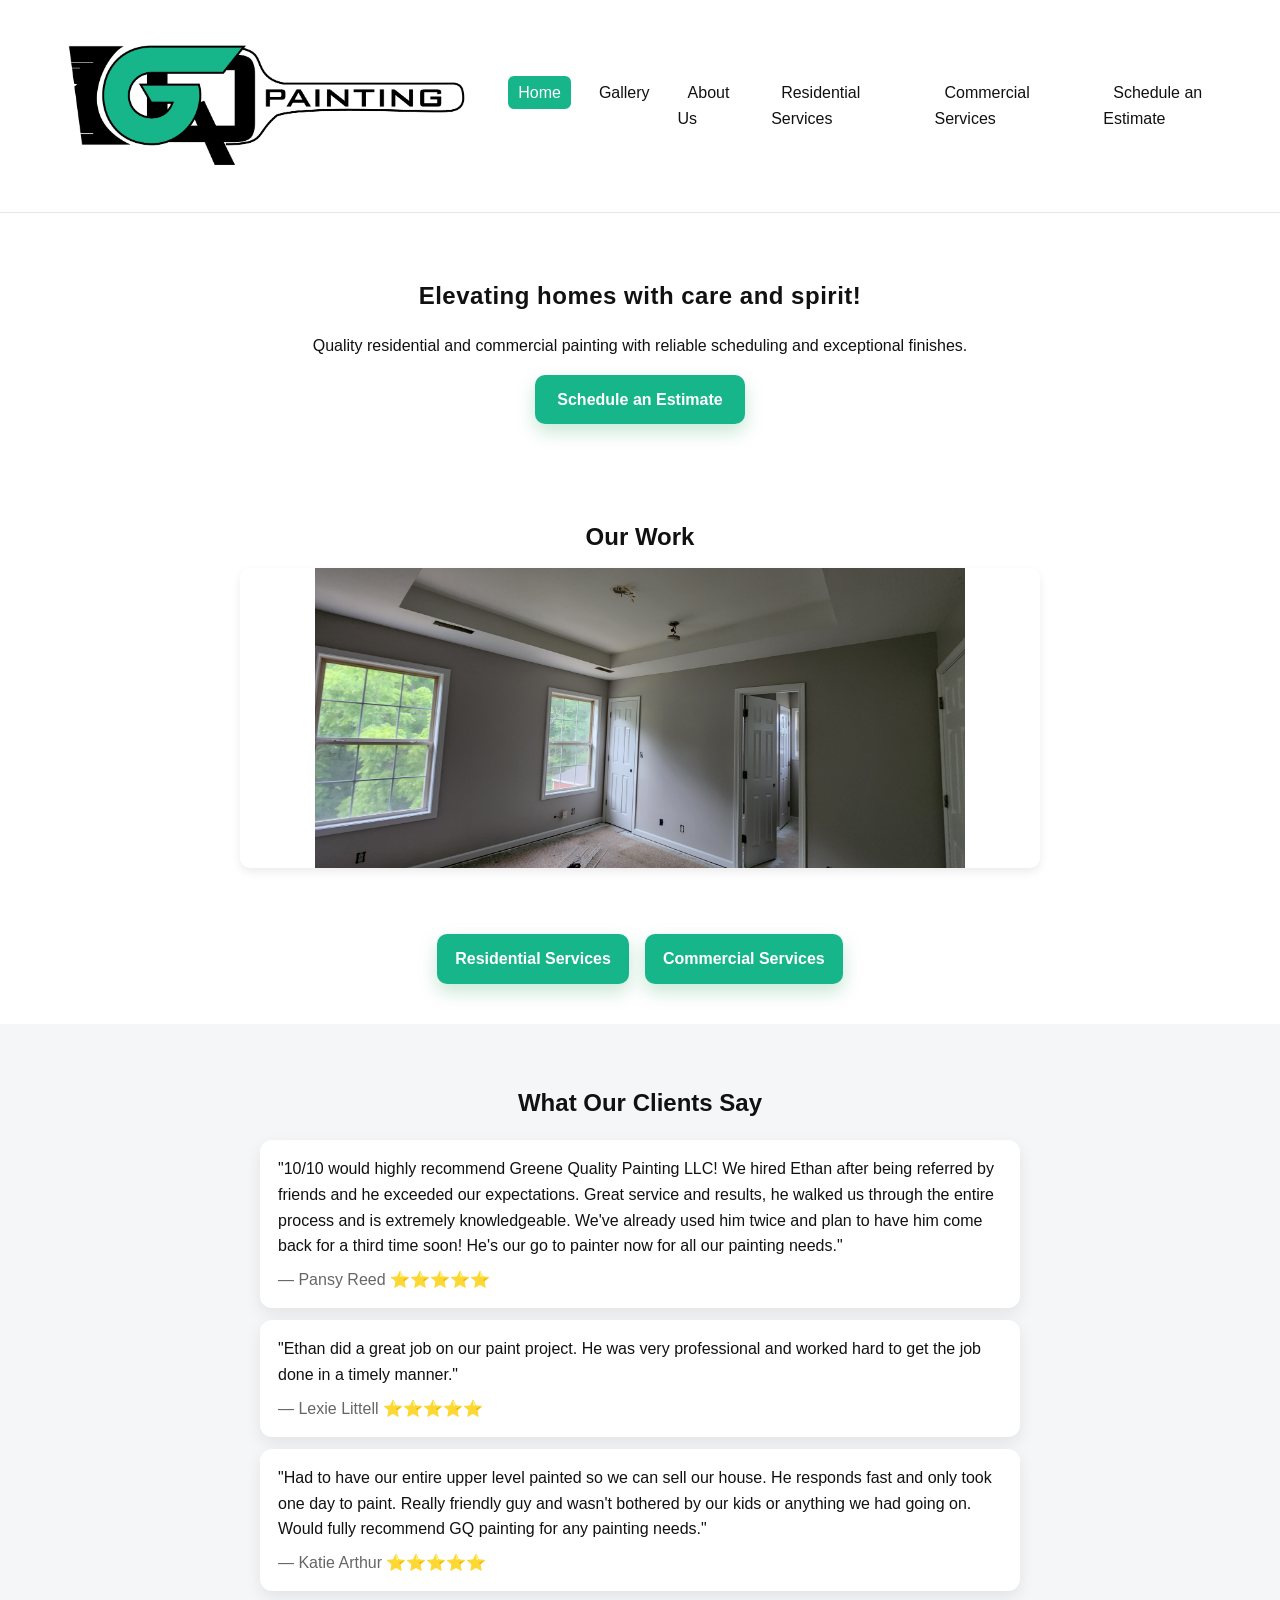
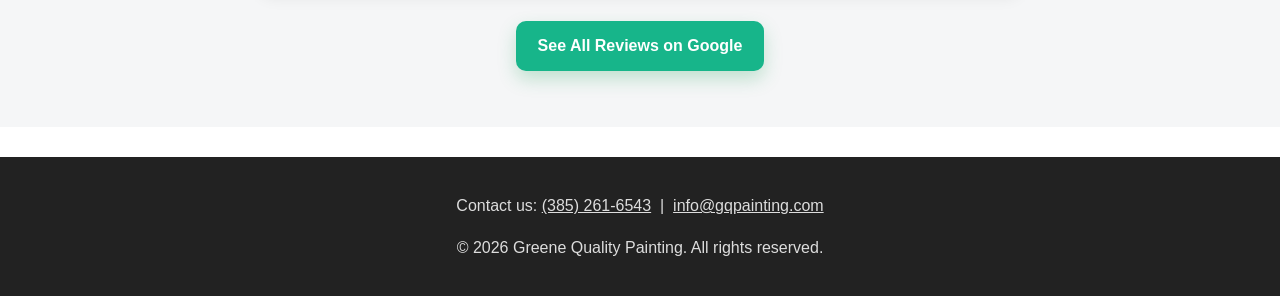
==== index.html @ 49c87656 "Add complete GQ Painting website with images, reviews, and auto-rotating galleries" ====
<!DOCTYPE html>
<html lang="en">
  <head>
    <meta charset="utf-8" />
    <meta name="viewport" content="width=device-width, initial-scale=1" />
    <title>GQ Painting — Elevating homes with care and spirit!</title>
    <meta name="description" content="Residential & commercial painting by GQ Painting. Quality craftsmanship, reliable scheduling, and professional results." />
    <link rel="icon" type="image/png" href="images/logo.png" />
    <link rel="stylesheet" href="css/style.css" />
  </head>

  <body>
    <header>
      <a href="index.html" aria-label="GQ Painting home">
        <img src="images/logo.png" alt="GQ Painting logo" class="logo" />
      </a>

      <nav aria-label="Main navigation">
        <ul>
          <li><a href="index.html" class="highlight">Home</a></li>
          <li><a href="gallery.html">Gallery</a></li>
          <li><a href="about.html">About Us</a></li>
          <li><a href="residential.html">Residential Services</a></li>
          <li><a href="commercial.html">Commercial Services</a></li>
          <li><a href="schedule.html">Schedule an Estimate</a></li>
        </ul>
      </nav>
    </header>

    <main>
      <section class="hero" role="banner">
        <h1>Elevating homes with care and spirit!</h1>
        <p>Quality residential and commercial painting with reliable scheduling and exceptional finishes.</p>
        <p>
          <a href="schedule.html" class="cta-button">Schedule an Estimate</a>
        </p>
      </section>

      <section class="gallery-reel" aria-labelledby="our-work-heading" data-gallery="general">
        <h2 id="our-work-heading">Our Work</h2>
        <div class="slider">
          <img src="images/sample1.jpg" alt="Finished living room" data-slider-type="general" />
        </div>
      </section>

      <section class="services-buttons" aria-label="Service Shortcuts">
        <a href="residential.html" class="service-button revealed">Residential Services</a>
        <a href="commercial.html" class="service-button revealed">Commercial Services</a>
      </section>

      <section class="testimonials" aria-labelledby="testimonials-heading">
        <h2 id="testimonials-heading">What Our Clients Say</h2>

        <article class="testimonial" aria-label="Testimonial from Pansy Reed">
          <p>"10/10 would highly recommend Greene Quality Painting LLC! We hired Ethan after being referred by friends and he exceeded our expectations. Great service and results, he walked us through the entire process and is extremely knowledgeable. We've already used him twice and plan to have him come back for a third time soon! He's our go to painter now for all our painting needs."</p>
          <span>— Pansy Reed ⭐⭐⭐⭐⭐</span>
        </article>

        <article class="testimonial" aria-label="Testimonial from Lexie Littell">
          <p>"Ethan did a great job on our paint project. He was very professional and worked hard to get the job done in a timely manner."</p>
          <span>— Lexie Littell ⭐⭐⭐⭐⭐</span>
        </article>

        <article class="testimonial" aria-label="Testimonial from Katie Arthur">
          <p>"Had to have our entire upper level painted so we can sell our house. He responds fast and only took one day to paint. Really friendly guy and wasn't bothered by our kids or anything we had going on. Would fully recommend GQ painting for any painting needs."</p>
          <span>— Katie Arthur ⭐⭐⭐⭐⭐</span>
        </article>

        <p style="text-align:center; margin-top:30px;">
          <a href="https://share.google/oeqpvUJNkh1CW4fJf" target="_blank" class="cta-button">See All Reviews on Google</a>
        </p>
      </section>
    </main>

    <footer role="contentinfo">
      <p>
        Contact us: <a href="tel:+13852616543">(385) 261‑6543</a>
        &nbsp;|&nbsp;
        <a href="mailto:info@gqpainting.com">info@gqpainting.com</a>
      </p>
      <p>© 2026 Greene Quality Painting. All rights reserved.</p>
    </footer>

    <script src="js/scripts.js"></script>
  </body>
</html>
---- css/style.css ----
/* ===== Global Styles ===== */
:root{
  --green:#17B58A; /* adjust to your logo green if needed */
  --black:#111111;
  --white:#ffffff;
  --gray:#f5f6f7;
}

*{box-sizing:border-box}
html{scroll-behavior:smooth}
body{
  margin:0;
  font-family: "BankGothic", "Orbitron", "Segoe UI", Arial, sans-serif;
  color:var(--black);
  background:var(--white);
  line-height:1.6;
}

/* ===== Header & Nav ===== */
header{
  display:flex;
  align-items:center;
  justify-content:space-between;
  padding:14px 22px;
  border-bottom:1px solid #e7e7e7;
  position:sticky; top:0; background:var(--white); z-index:50;
}
.logo{height:176px; width:auto}
nav ul{list-style:none; display:flex; gap:18px; margin:0; padding:0}
nav a{
  text-decoration:none; color:var(--black);
  padding:8px 10px; border-radius:6px;
}
nav a:hover, nav a.highlight{
  color:var(--white); background:var(--green);
}

/* ===== Hero ===== */
.hero{
  padding:64px 20px 32px;
  text-align:center;
  background:var(--white);
}
.hero h1{
  margin:0 0 18px;
  font-weight:700; color:var(--black);
  letter-spacing:0.5px;
}
.cta-button{
  display:inline-block;
  background:var(--green); color:var(--white);
  padding:12px 22px; border-radius:10px;
  text-decoration:none; font-weight:600;
  box-shadow:0 8px 18px rgba(36,164,90,0.25);
}
.cta-button:hover{filter:brightness(0.95)}

/* ===== Gallery Reel (placeholder grid) ===== */
.gallery-reel{padding:26px 20px; max-width:1100px; margin:0 auto}
.gallery-reel h2{text-align:center; margin-bottom:12px}
.slider{
  display:flex; justify-content:center; align-items:center; margin:0 auto;
  max-width:800px;
}
.slider img{
  width:100%; height:300px; object-fit:contain; border-radius:10px;
  box-shadow:0 4px 10px rgba(0,0,0,0.08);
}

/* ===== Services Buttons (scroll reveal) ===== */
.services-buttons{
  display:flex; gap:16px; justify-content:center;
  padding:40px 20px;
}
.service-button{
  text-decoration:none; color:var(--white);
  background:var(--green); padding:12px 18px; border-radius:10px;
  box-shadow:0 8px 18px rgba(36,164,90,0.25); font-weight:600;
  opacity:0; transform:translateY(18px);
}
.service-button.revealed{opacity:1; transform:none; transition:all .6s ease}

/* ===== Testimonials ===== */
.testimonials{padding:40px 20px; background:var(--gray)}
.testimonials h2{text-align:center; margin-bottom:18px}
.testimonial{
  max-width:760px; margin:12px auto; background:var(--white);
  border-radius:12px; padding:16px 18px; box-shadow:0 6px 16px rgba(0,0,0,0.08);
}
.testimonial p{margin:0 0 8px}
.testimonial span{color:#666}

/* ===== Footer ===== */
footer{
  background:#222; color:#ddd; text-align:center;
  padding:20px 16px; margin-top:30px;
}
footer a{color:#ddd}

/* ===== Responsive ===== */
@media (max-width:900px){
  .slider{max-width:100%}
}
@media (max-width:600px){
  nav ul{flex-wrap:wrap; gap:8px}
  .slider{max-width:100%}
}
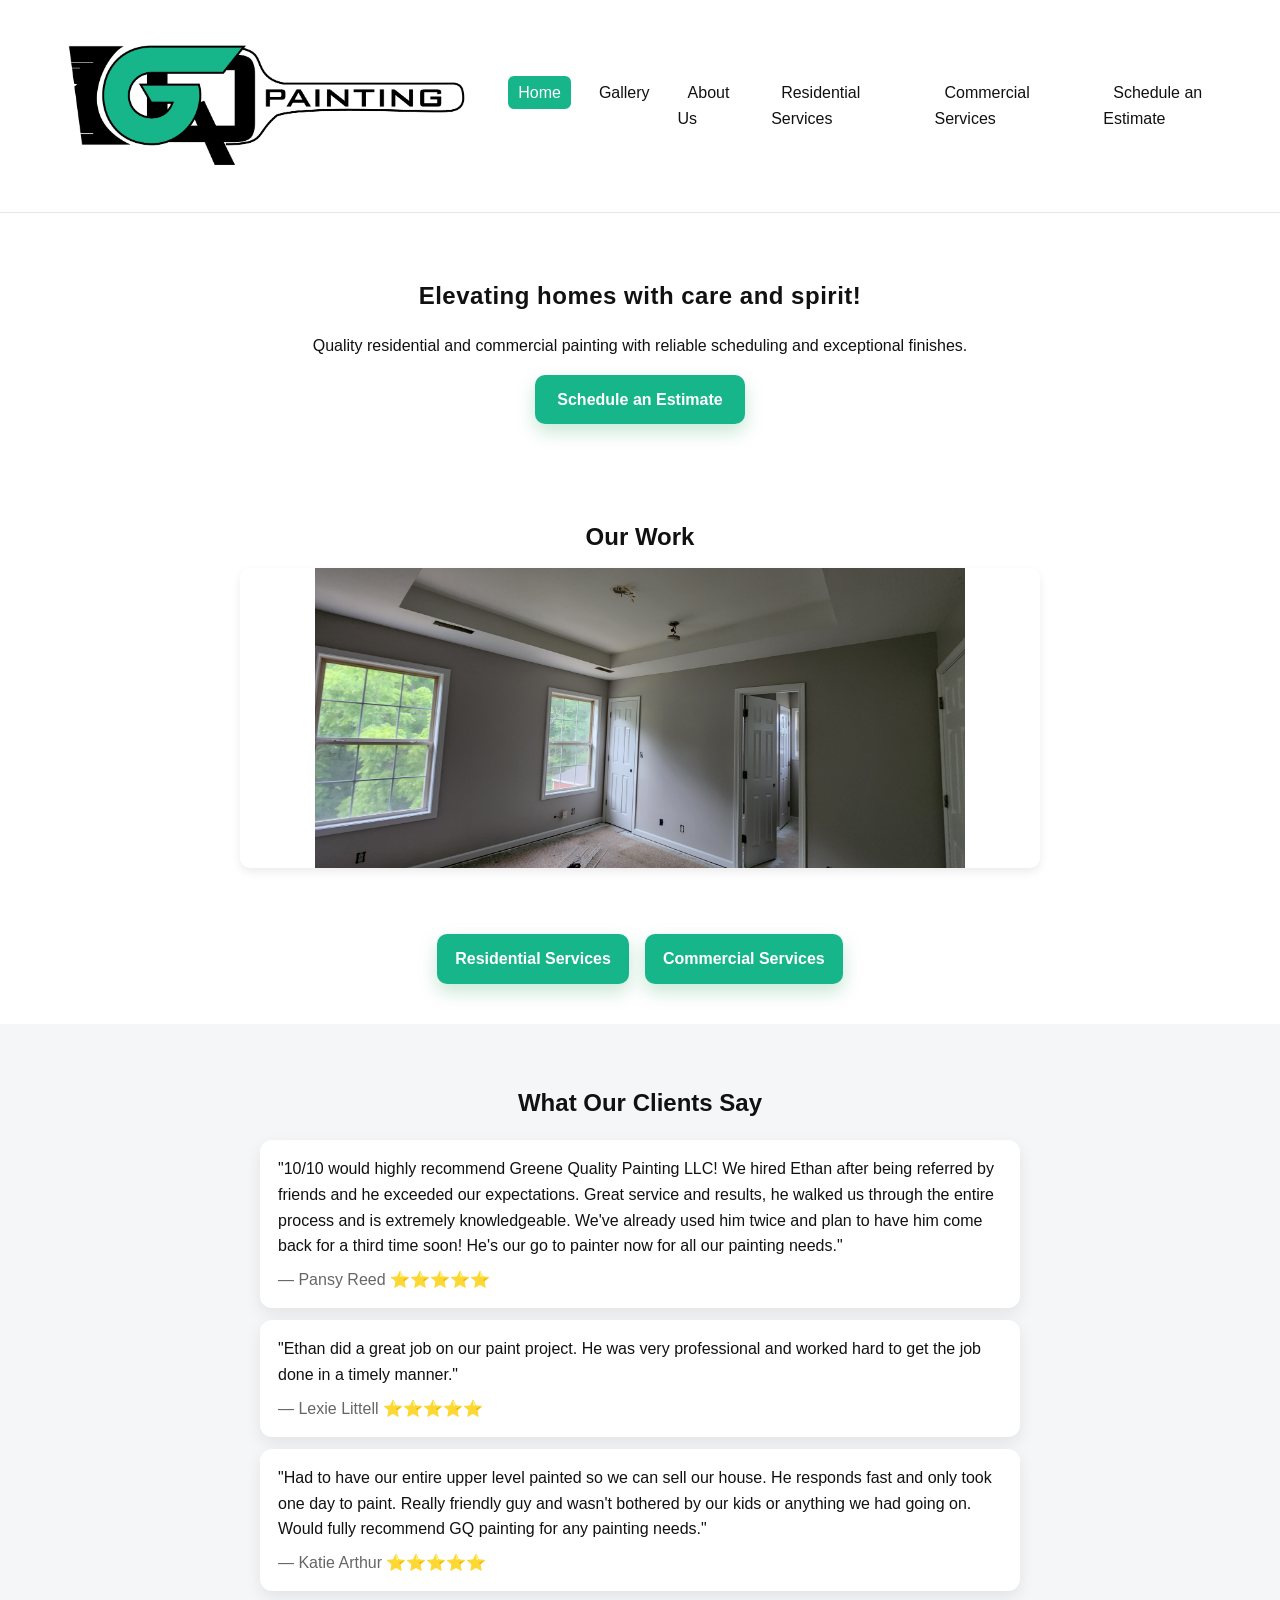
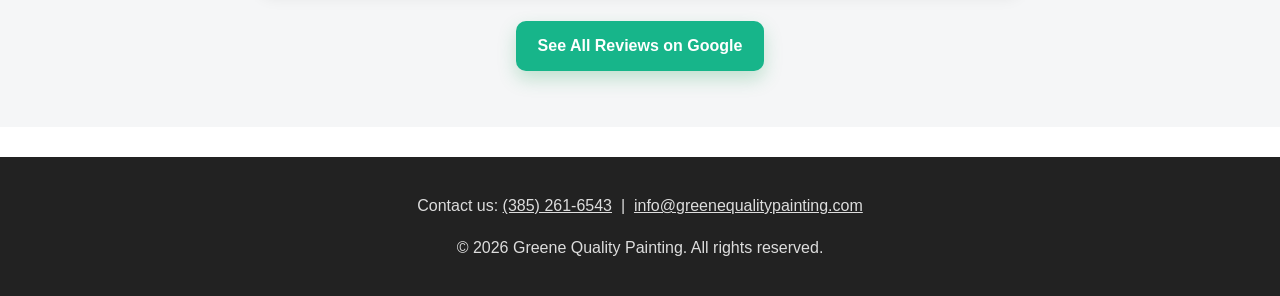
==== commit 276750d0: "Change the contact email address at the bottom of all pages." ====
--- a/index.html
+++ b/index.html
@@ -77,7 +77,7 @@
       <p>
         Contact us: <a href="tel:+13852616543">(385) 261‑6543</a>
         &nbsp;|&nbsp;
-        <a href="mailto:info@gqpainting.com">info@gqpainting.com</a>
+        <a href="mailto:info@greenequalitypainting.com">info@greenequalitypainting.com</a>
       </p>
       <p>© 2026 Greene Quality Painting. All rights reserved.</p>
     </footer>
